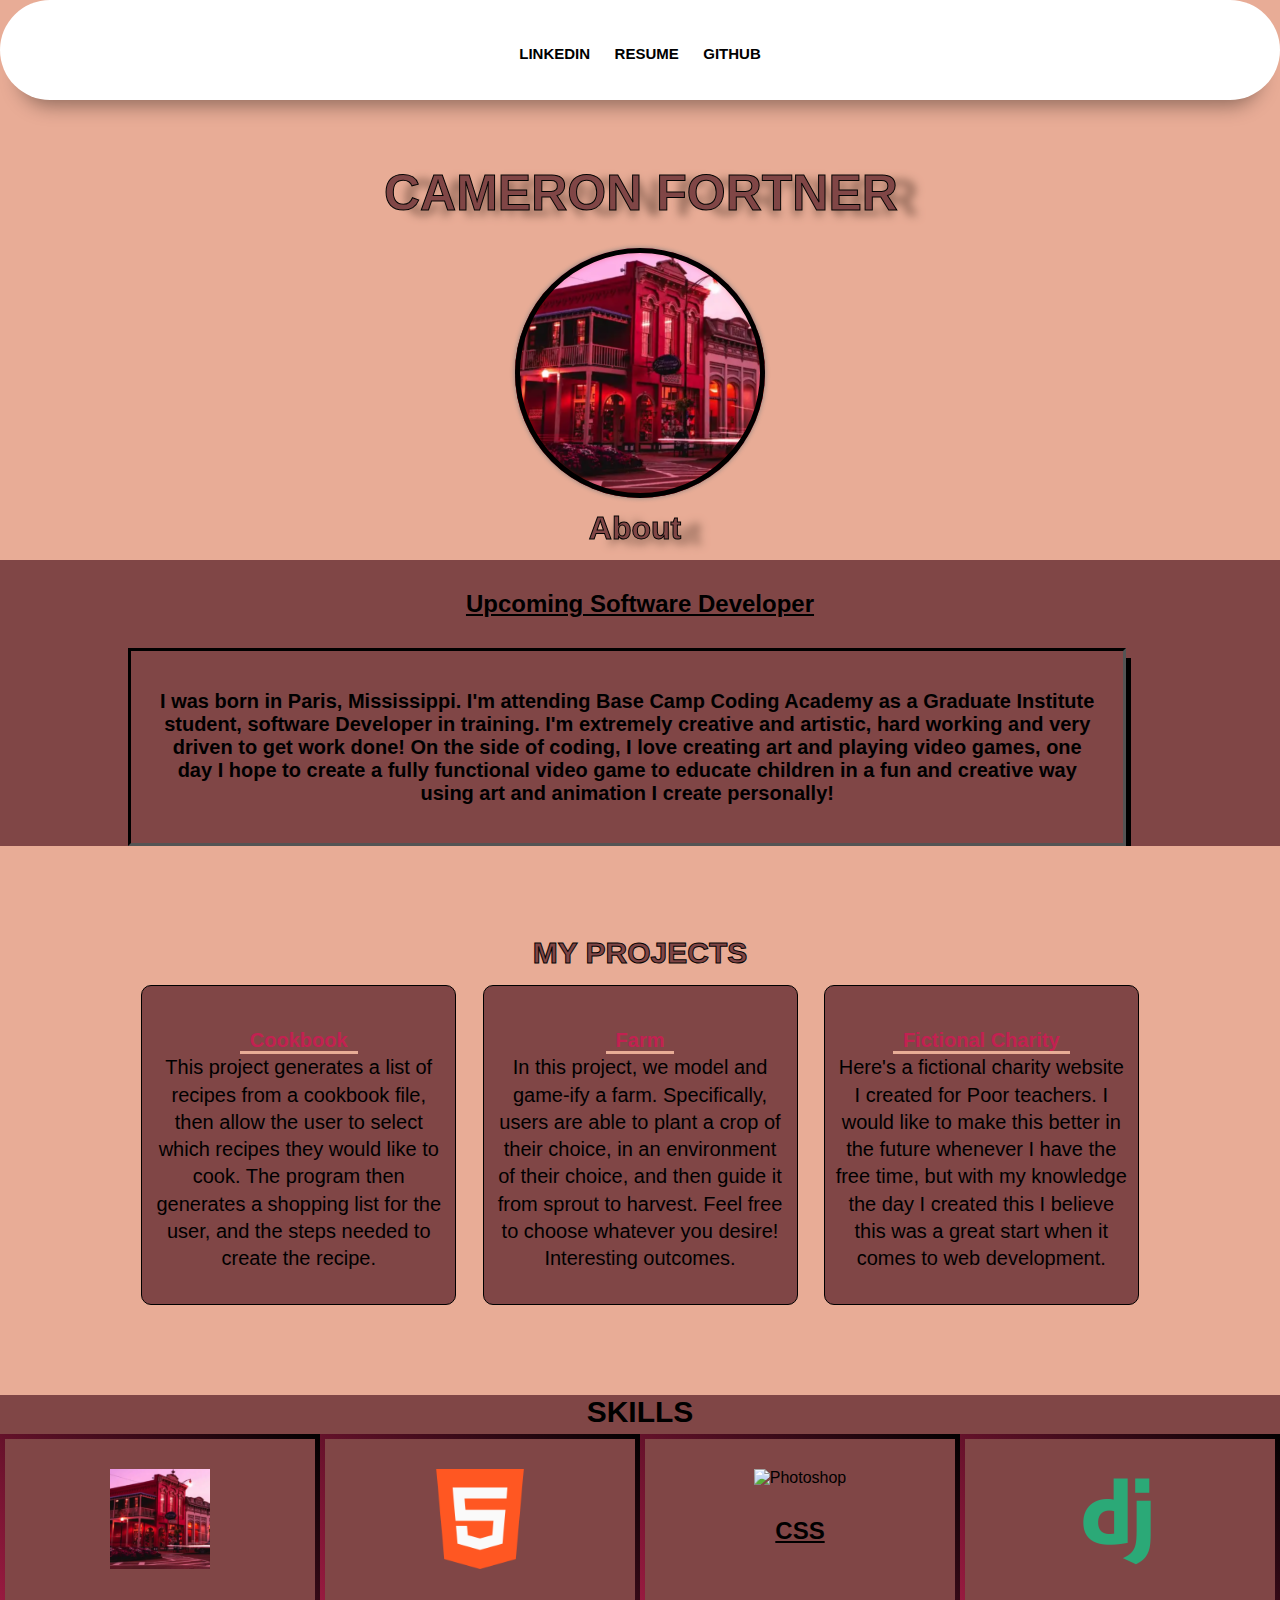
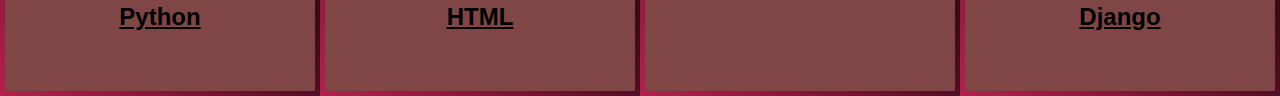
==== my_portfolio/index.html @ 5d1fa62e "Changed" ====
<!DOCTYPE html>
<html lang="en">
  <head>
    <meta charset="UTF-8" />
    <meta http-equiv="X-UA-Compatible" content="IE=edge" />
    <meta name="viewport" content="width=device-width, initial-scale=1.0" />
    <link rel="stylesheet" href="styles.css" />
    <title>Cameron Fortner</title>
  </head>
  <body>
    <!-- Navbar -->
    <div class="container">
      <nav>
        <ul>
          <li>
            <a
              href="https://www.linkedin.com/in/cameron-fortner-b88143254/"
              style="color: #000000"
              target="_blank"
              >Linkedin</a
            >
          </li>
          <li>
            <a
              href="https://drive.google.com/file/d/1ST8pZfXkCBdbWvBv_dvSDsYoIYSH3fpO/view?usp=sharing"
              style="color: #000000"
              target="_blank"
              >Resume</a
            >
          </li>
          <li>
            <a
              href="https://github.com/CamFortner"
              style="color: #000000"
              target="_blank"
              >Github</a
            >
          </li>
        </ul>
      </nav>
      <!-- Header -->
      <h1>Cameron Fortner</h1>
      <div id="cam" class="camcam"></div>
      <!-- <img src="images/dbzgoku.jpeg" class="avatar" /> -->
      <h2 class="header2">About</h2>
      <section class="about">
        <h3>Upcoming Software Developer</h3>
        <!-- <img src="images/Untitled10_20230113161616.png" /> -->
        <div class="about-text">
          <p>
            I was born in Paris, Mississippi. I'm attending Base Camp Coding
            Academy as a Graduate Institute student, software Developer in
            training. I'm extremely creative and artistic, hard working and very
            driven to get work done! On the side of coding, I love creating art
            and playing video games, one day I hope to create a fully functional
            video game to educate children in a fun and creative way using art
            and animation I create personally!
          </p>
        </div>
      </section>
      <!-- my skills -->
      <div class="developer_projects" unique-script-id="w-w-dm-id">
        <div class="responsive-container-block bg">
          <p class="text-blk title">My Projects</p>

          <div class="responsive-container-block content">
            <div class="responsive-container-block card">
              <p class="text-blk desc">
                <a
                  style="text-decoration: none"
                  href="https://replit.com/@LucD2/Unit02Project-Cookbook#main.py"
                  >Cookbook</a
                >
              </p>
              <p class="text-blk info">
                This project generates a list of recipes from a cookbook file,
                then allow the user to select which recipes they would like to
                cook. The program then generates a shopping list for the user,
                and the steps needed to create the recipe.
              </p>
            </div>
            <div class="responsive-container-block card">
              <p class="text-blk desc">
                <a
                  style="text-decoration: none"
                  href="https://replit.com/@ConnerG1/Unit-1-Project#main.py"
                  >Farm</a
                >
              </p>
              <p class="text-blk info">
                In this project, we model and game-ify a farm. Specifically,
                users are able to plant a crop of their choice, in an
                environment of their choice, and then guide it from sprout to
                harvest. Feel free to choose whatever you desire! Interesting
                outcomes.
              </p>
            </div>
            <div class="responsive-container-block card">
              <p class="text-blk desc">
                <a
                  style="text-decoration: none"
                  href="https://github.com/CamFortner/fictionalcharity"
                  >Fictional Charity</a
                >
              </p>
              <p class="text-blk info">
                Here's a fictional charity website I created for Poor teachers.
                I would like to make this better in the future whenever I have
                the free time, but with my knowledge the day I created this I
                believe this was a great start when it comes to web development.
              </p>
            </div>
          </div>
        </div>
      </div>
      <!-- what I've learned -->
      <section id="skill">
        <div class="content skill--content">
          <div class="left">
            <h4>SKILLS</h4>
          <div class="right">
            <div class="item">
              <img src="images/square.png" alt="Photoshop" />
              <h3>Python</h3>
            </div>
            <div class="item">
              <img src="images/732212.png" alt="Illustrator" />
              <h3>HTML</h3>
            </div>
            <div class="item">
              <img src="images/png" alt="Photoshop" />
              <h3>CSS</h3>
            </div>
            <div class="item">
              <img src="images/django-icon.webp" alt="InDesign" />
              <h3>Django</h3>
            </div>
          </div>
        </div>
      </section>
      <!-- #skill -->
    </div>
  </body>
</html>
---- my_portfolio/styles.css ----
/* body {
    background-image: url(images/maybe.png);
    background-repeat: no-repeat;
    /* background-size: cover;
    min-width: 30%;
    max-height: 24%;
}

/* p{
    color:rgb(0, 0, 0);
    min-width: 30%;
    max-height: 24%;
} */

body{
    padding-bottom: 12%;
}
*{
    margin: 0;
    padding: 0;
    box-sizing: border-box;
    font-family: 'Poppins', sans-serif;
}


.container{
    background: #e8ac96;
    width: 100%;
    height: 100vh;
    align-items: center;
    justify-content: center;
}

nav {
    background: #fff;
    border-radius: 50px;
    top: 0;
    left:0;
    width: 100%;
    height: 100px;
    padding: 4px 20px;
    text-align: center;
    box-shadow: 0 25px 20px -20px rgba(0,0,0, 0.4);
}

nav ul li a{
    line-height: 80px;
    text-decoration: none;
    font-size: 15px;
    font-weight: bold;
    text-transform: uppercase;
}


nav ul li{
    /* side by side */
    display: inline-block;
    /* space */
    margin: 10px;
    font-size: 18px;
    font-weight: 500;
    cursor: pointer;
    position: relative;
    z-index: 2;
    transition: color 0.5s;
}

nav ul li::after{
    content: '';
    background: #804646;
    width: 100%;
    height: 100%;
    border-radius: 30px;
    position: absolute;
    top: 100%;
    left: 50%;
    transform: translate(-50%, -50%);
    z-index: -1;
    opacity: 0;
    transition: top 0.5s, opacity 0.5s;
}


nav ul li:hover::after{
    top: 50%;
    opacity: 1;
}

h1{
    -webkit-text-stroke: 1px rgb(3, 3, 3);
    margin-left: 30%;
    margin-right: auto;
    margin-top: 5%;
    font-size: 50px;
    text-transform: uppercase;
    color: #804646;
    filter: drop-shadow(20px 5px 4px #9a6f5e);
}

#cam {
box-shadow: 0 0 0 5px inset, 0 0 5px grey, 0 0 10px #ff0000 inset;
  background-image: url(images/square.png);
  margin-top: 2%;
  width: 250px;
  height: 250px;
  /* makes border round */
  border-radius: 100%;
  /* below helps the image stay in the center */
  display: block;
  margin-left: auto;
  margin-right: auto;
}


.about{
    width: 100%;
    background-color: #804646; 
    max-width: 100%;
    min-height: 30%;
    margin-top: 1%;
    text-align: center;
    left: 500px;
    margin-left: 0%;
    margin-right: 30%;
}

h2{
    -webkit-text-stroke: 1px rgb(3, 3, 3);
    margin-right: auto;
    margin-top: 1%;
    margin-left: 46%;
    text-transform: capitalize;
    color: #804646;
    font-size: 200%;
    filter: drop-shadow(20px 5px 4px #9a6f5e);
}
.header2 h2{
    margin-left: 40%;
}
h3{
    padding: 30px;
    /* margin-left: 35%; */
    margin-right: auto;
    margin-top: 0%;
    text-transform: capitalize;
    color: #000000;
    font-size: 150%;
    text-decoration:underline;
}


.about-text p{
    margin-left: 10%;
    color: #000000;
    font-size: 20px;
    text-align: center;
    margin-right: 12%;
    font-weight: bold;
    border-style: inset;
    padding: 3% 2%;
    border-color: #000000;
    box-shadow: 5px 10px;
}
 .about-text h4{
    text-decoration:underline;
    padding: 30px;
    /* margin-left: 44%; */
    margin-right: auto;
    margin-top: 3%;
    text-transform: capitalize;
    color: #000000;
    font-size: 150%;
    margin: 0;
 }

 h5 {
    /* position-relative: 0%; */
    padding: 30px 0px;
    /* margin-left: 46%; */
    margin-right: auto;
    margin-top: 0%;
    text-transform: capitalize;
    color: #000000;
    font-size: 150%;
    text-decoration:underline;
 }

 .last{
    margin-left: 10%;
    color: #000000;
    font-size: 20px;
    text-align: center;
    margin-right: 12%;
    font-weight: bold;
    border-style: inset;
    padding: 3% 2%;
    box-shadow: 5px 10px;
 }

 .web {
    margin-top: 4%;
    padding: 3% 9%;
    font-size: 20px;
    text-align: center;
    line-height: 40px;
    text-decoration: none;
    font-size: 15px;
    font-weight: bold;
    text-transform: uppercase;
    color: red;
 }

 @media screen and (max-width: 600px) {
    h2{
        margin-left: 40.5%;
    }
 }

.developer_projects * {
    background: #e8ac96;
    font-family: Nunito, sans-serif;
  }
  
  .developer_projects.text-blk {

    margin-top: 0px;
    margin-right: 0px;
    margin-bottom: 0px;
    margin-left: 0px;
    padding-top: 10px;
    padding-right: 10px;
    padding-bottom: 10px;
    padding-left: 10px;
    line-height: 25px;
  }
  
  .developer_projects .responsive-container-block {
    
    min-height: 75px;
    height: fit-content;
    width: 100%;
    padding-top: 10px;
    padding-right: 10px;
    padding-bottom: 10px;
    padding-left: 10px;
    display: flex;
    flex-wrap: wrap;
    margin-top: 0px;
    margin-right: auto;
    margin-bottom: 0px;
    margin-left: auto;
    justify-content: flex-start;
  }
  
  .developer_projects .responsive-container-block.bg {
    
    max-width: 1500px;
    margin-top: 0px;
    margin-right: 0px;
    margin-bottom: 0px;
    margin-left: 0px;
    flex-direction: column;
    align-items: center;
    padding-top: 80px;
    padding-right: 10px;
    padding-bottom: 80px;
    padding-left: 10px;
  }
  
  .developer_projects .responsive-container-block.line {
    background: #804646;
    min-height: 51px;
    width: 2px;
    padding-top: 0px;
    padding-right: 0px;
    padding-bottom: 0px;
    padding-left: 0px;
    margin-top: 0px;
    margin-right: 0px;
    margin-bottom: 0px;
    margin-left: 0px;
  }
  
  .developer_projects .text-blk.title {
    -webkit-text-stroke: 1px rgb(3, 3, 3);

    margin-top: 5%;
    font-size: 50px;
    text-transform: uppercase;
    color: #804646;
    font-size: 30px;
    line-height: 34.1px;
    font-weight: 700;
    padding-top: 10px;
    padding-right: 10px;
    padding-bottom: 0px;
    padding-left: 10px;
    text-align: center;
    margin-top: 0px;
    margin-right: 0px;
    margin-bottom: 5px;
    margin-left: 0px;
  }
  
  .developer_projects .text-blk.heading {
    max-width: 800px;
    font-size: 25px;
    line-height: 34.1px;
    color: #000000;
    font-weight: 400;
    text-align: center;
    margin-top: 0px;
    margin-right: 0px;
    margin-bottom: 40px;
    margin-left: 0px;
    
  }
  
  .developer_projects .responsive-container-block.card {
    background: #804646;
    width: 30%;
    margin-top: 0px;
    margin-right: 0px;
    margin-bottom: 0px;
    margin-left: 0px;
    flex-direction: column;
    align-items: center;
    padding-top: 41px;
    padding-right: 10px;
    padding-bottom: 31px;
    padding-left: 10px;
    border-top-left-radius: 10px;
    border-top-right-radius: 10px;
    border-bottom-right-radius: 10px;
    border-bottom-left-radius: 10px;
    border-top-color: #000000;
    border-top-style: solid;
    border-top-width: 1px;
    border-right-color: #000000;
    border-right-style: solid;
    border-right-width: 1px;
    border-bottom-color: #000000;
    border-bottom-style: solid;
    border-bottom-width: 1px;
    border-left-color: #000000;
    border-left-style: solid;
    border-left-width: 1px;
    border-image-outset: 0;
    border-image-repeat: stretch;
    border-image-slice: 100%;
    border-image-source: none;
    border-image-width: 1;
    max-width: 350px;
  }
  

  
  .developer_projects .text-blk.desc a{
    background: #804646;
    font-size: 20px;
    line-height: 27.28px;
    color: #c22151;
    font-weight: 700;
    text-align: center;
    padding-top: 10px;
    padding-right: 10px;
    padding-bottom: 0px;
    padding-left: 10px;
    text-align: center;
  }

  
  .developer_projects .text-blk.info {
    background: #804646;
    font-size: 20px;
    line-height: 27.28px;
    color: #000000;
    text-align: center;
  }
  
  .developer_projects .responsive-container-block.content {
    justify-content: space-evenly;
    width: auto;
  }
  
  .developer_projects .responsive-container-block.card:hover {
    border-top-color: #9f2a2a;
    border-top-style: solid;
    border-top-width: 1px;
    border-right-color: #9f2a2a;
    border-right-style: solid;
    border-right-width: 1px;
    border-bottom-color: #9f2a2a;;
    border-bottom-style: solid;
    border-bottom-width: 1px;
    border-left-color: #9f2a2a;
    border-left-style: solid;
    border-left-width: 1px;
    border-image-outset: 0;
    border-image-repeat: stretch;
    border-image-slice: 100%;
    border-image-source: none;
    border-image-width: 1;
  }
  
  @media (max-width: 768px) {
    .developer_skills .text-blk.heading {
      font-size: 32px;
      line-height: 44px;
      background: #804646;
    }
  
    .developer_projects .responsive-container-block.card {
      background: #804646;
      width: 44%;
      margin-top: 0px;
      margin-right: 0px;
      margin-bottom: 30px;
      margin-left: 0px;
    }
  }
  
  @media (max-width: 500px) {
    .developer_projects .responsive-container-block.card {
        background: #804646;
      width: 100%;
    }
  }

/* My skills */
#skill {
    background-color: #804646;
  }
  #skill .skill--content {
    display: block;
  }

  #skill .skill--content .left {
    -ms-flex-preferred-size: 30%;
        flex-basis: 30%;
  }
  #skill .left h4 {
    font-size: 50px;
    text-transform: uppercase;
    color: #000000;
    font-size: 30px;
    font-weight: 700;
    text-align: center;
    margin-top: 0px;
    margin-right: 0px;
    margin-bottom: 5px;
    margin-left: 0px;
  }
  #skill .skill--content .right {
    -ms-flex-preferred-size: 65%;
        flex-basis: 65%;
    display: block;
  }
  @media screen and (min-width: 768px) {
    #skill .skill--content .right {
      display: -webkit-box;
      display: -ms-flexbox;
      display: flex;
      -webkit-box-pack: justify;
          -ms-flex-pack: justify;
              justify-content: space-between;
    }
  }
  #skill .skill--content .right .item {
    -ms-flex-preferred-size: 32%;
        flex-basis: 32%;
    text-align: center;
    border: 1px solid #222;
    padding: 30px 15px;
    margin-bottom: 30px;
    border-width: 5px 5px 5px 5px;
       border-image: linear-gradient(45deg, #b7204d 0%, rgb(0, 0, 0) 100%);
    border-image-slice: 9;
    border-style: solid;
  }
  @media screen and (min-width: 768px) {
    #skill .skill--content .right .item {
      margin-bottom: 0;
    }
  }
  #skill .skill--content .right .item img {
    max-width: 100px;
    height: auto;
  }
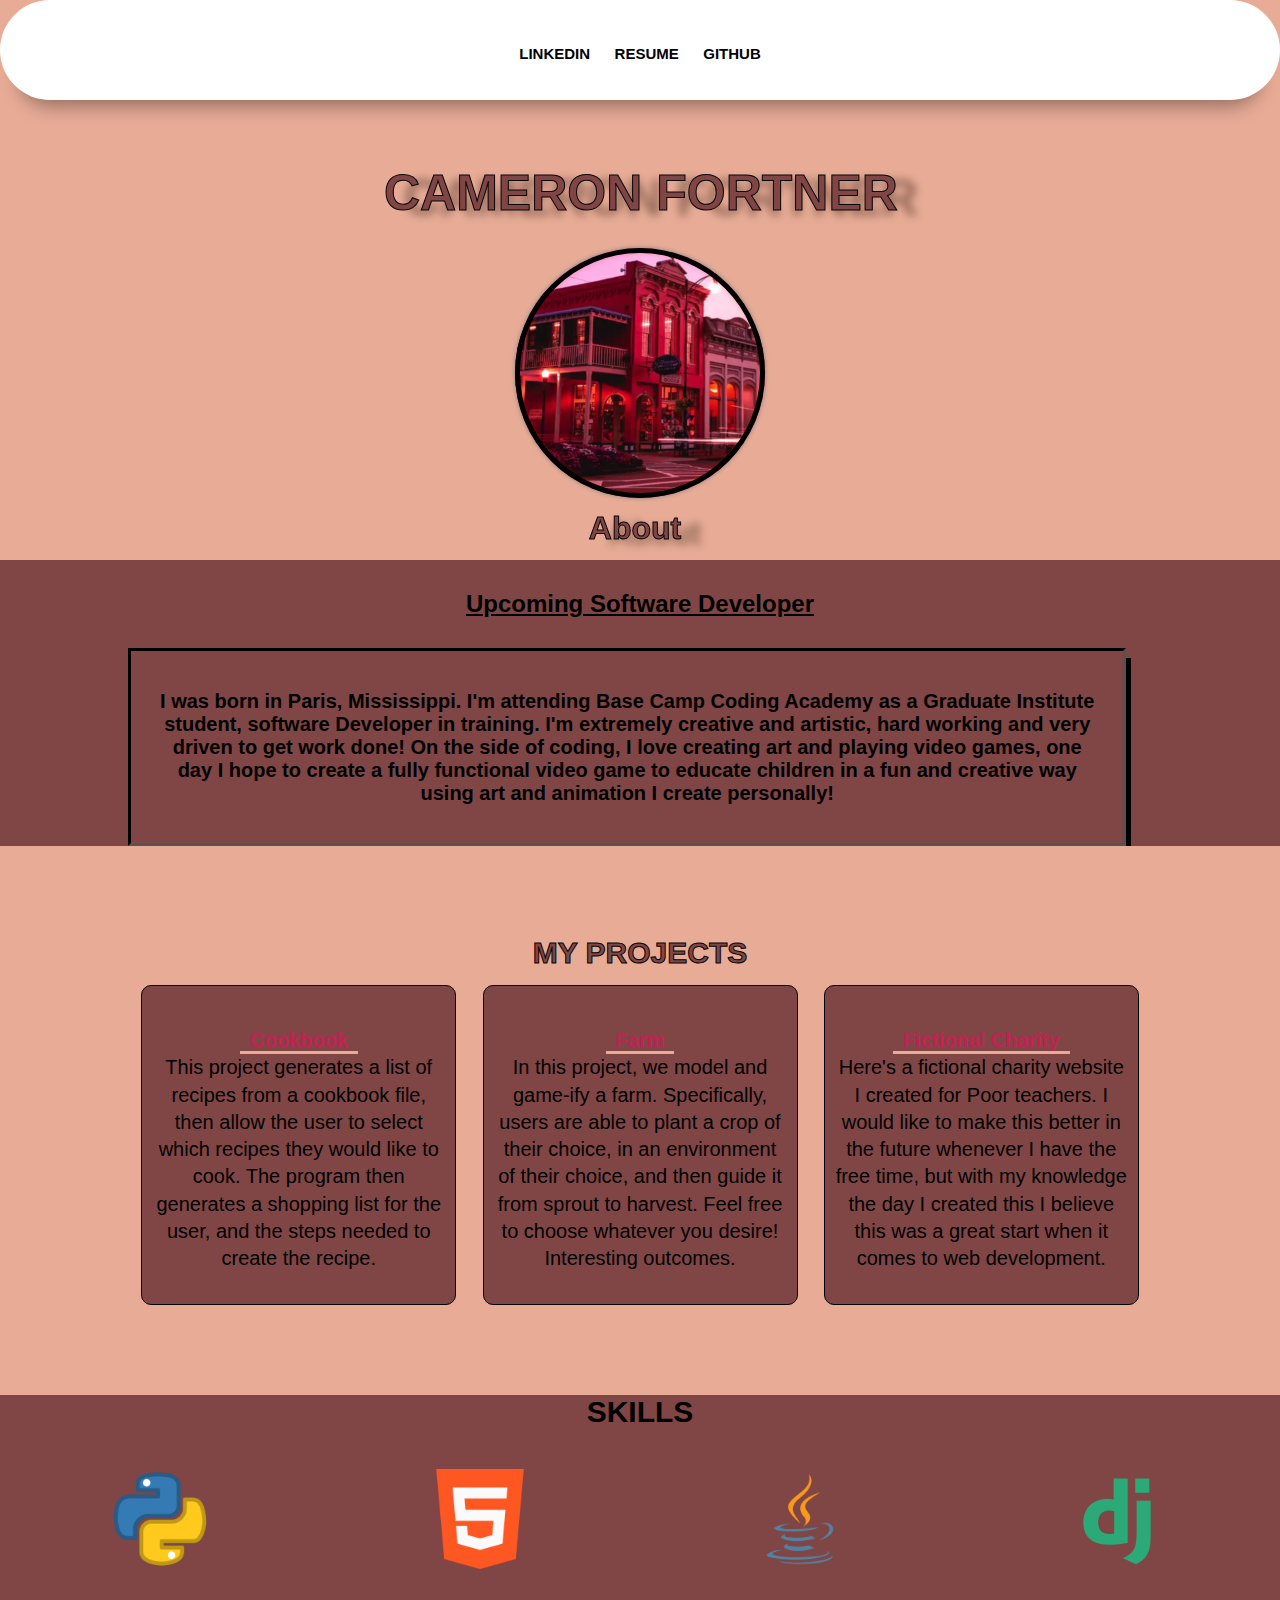
==== commit c32aca3e: "Complete" ====
--- a/my_portfolio/index.html
+++ b/my_portfolio/index.html
@@ -120,20 +120,20 @@
             <h4>SKILLS</h4>
           <div class="right">
             <div class="item">
-              <img src="images/square.png" alt="Photoshop" />
-              <h3>Python</h3>
+              <img src="images/python.png" alt="python" />
+             
             </div>
             <div class="item">
-              <img src="images/732212.png" alt="Illustrator" />
-              <h3>HTML</h3>
+              <img src="images/732212.png" alt="html" />
+      
             </div>
             <div class="item">
-              <img src="images/png" alt="Photoshop" />
-              <h3>CSS</h3>
+              <img src="images/java.png" alt="java" />
+              
             </div>
             <div class="item">
-              <img src="images/django-icon.webp" alt="InDesign" />
-              <h3>Django</h3>
+              <img src="images/django-icon.webp" alt="django" />
+             
             </div>
           </div>
         </div>
--- a/my_portfolio/styles.css
+++ b/my_portfolio/styles.css
@@ -470,11 +470,10 @@
     -ms-flex-preferred-size: 32%;
         flex-basis: 32%;
     text-align: center;
-    border: 1px solid #222;
+    border: 1px solid #804646;
     padding: 30px 15px;
     margin-bottom: 30px;
     border-width: 5px 5px 5px 5px;
-       border-image: linear-gradient(45deg, #b7204d 0%, rgb(0, 0, 0) 100%);
     border-image-slice: 9;
     border-style: solid;
   }
